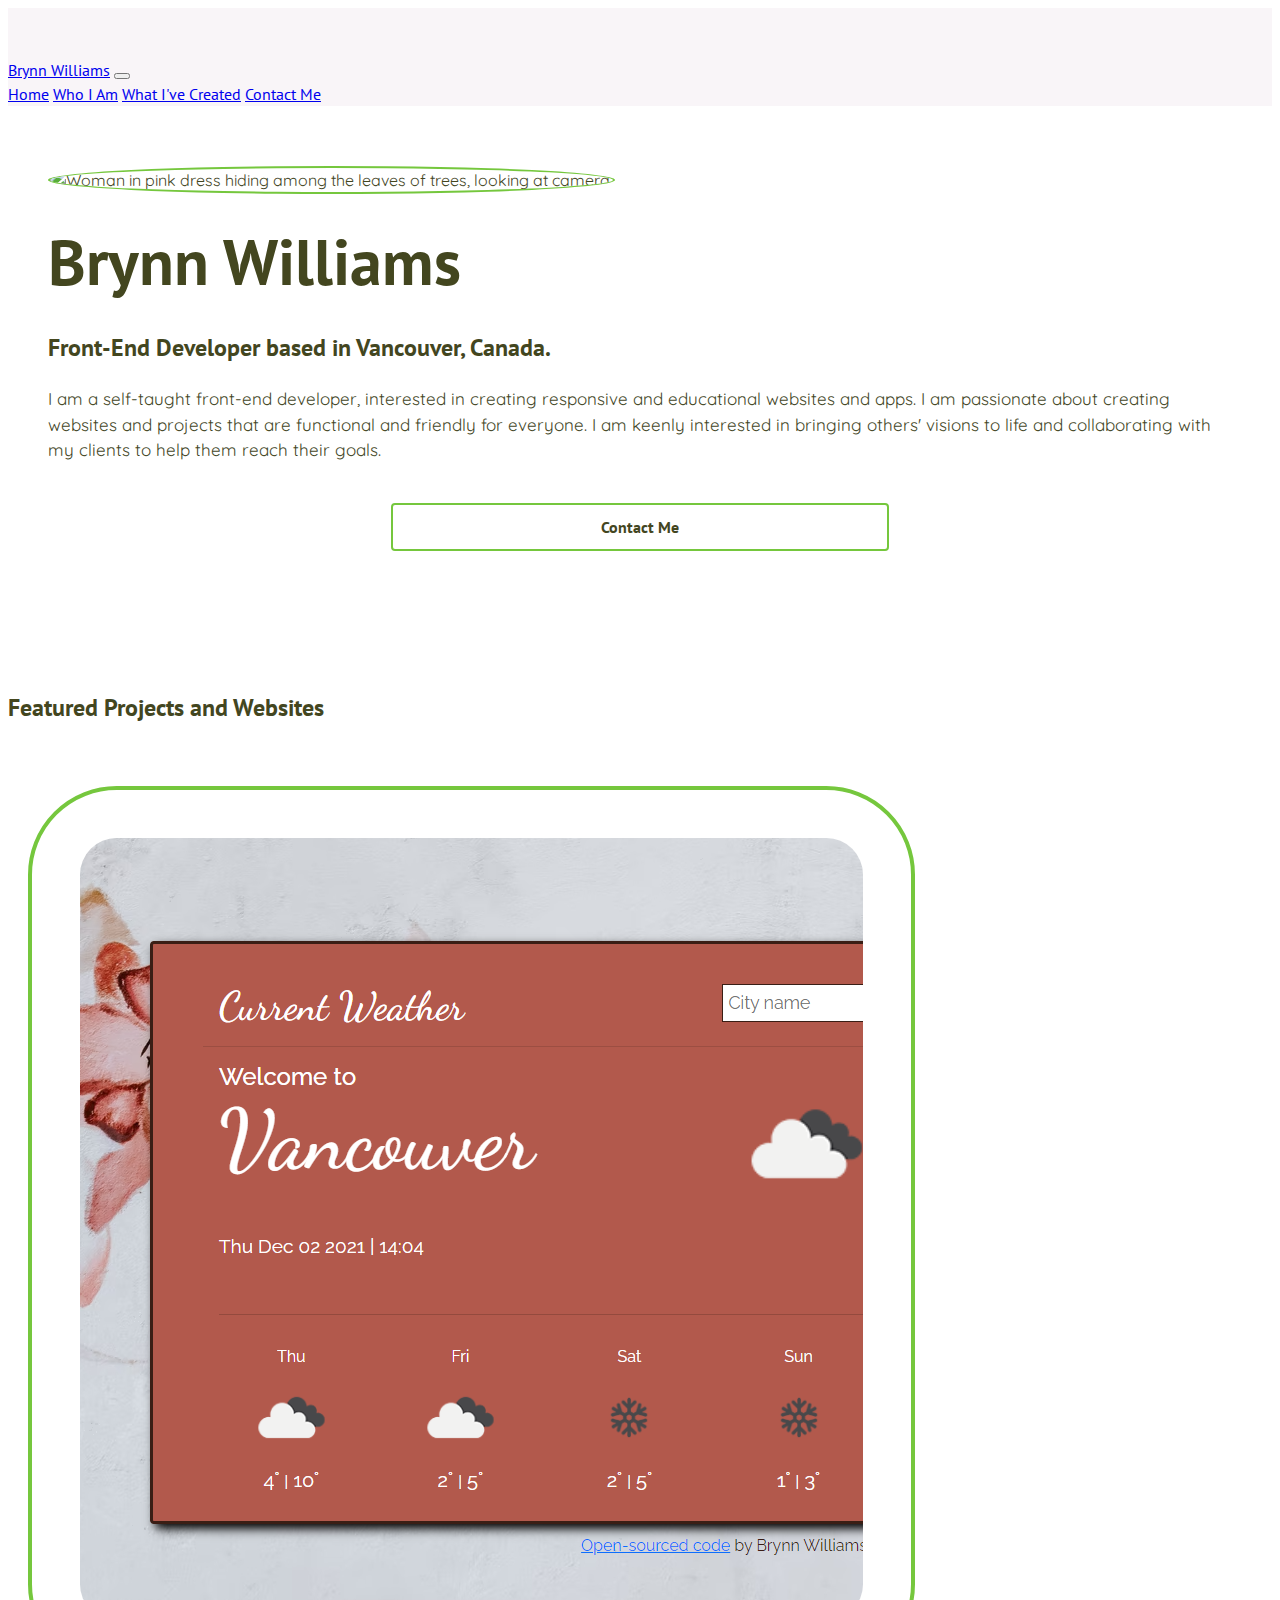
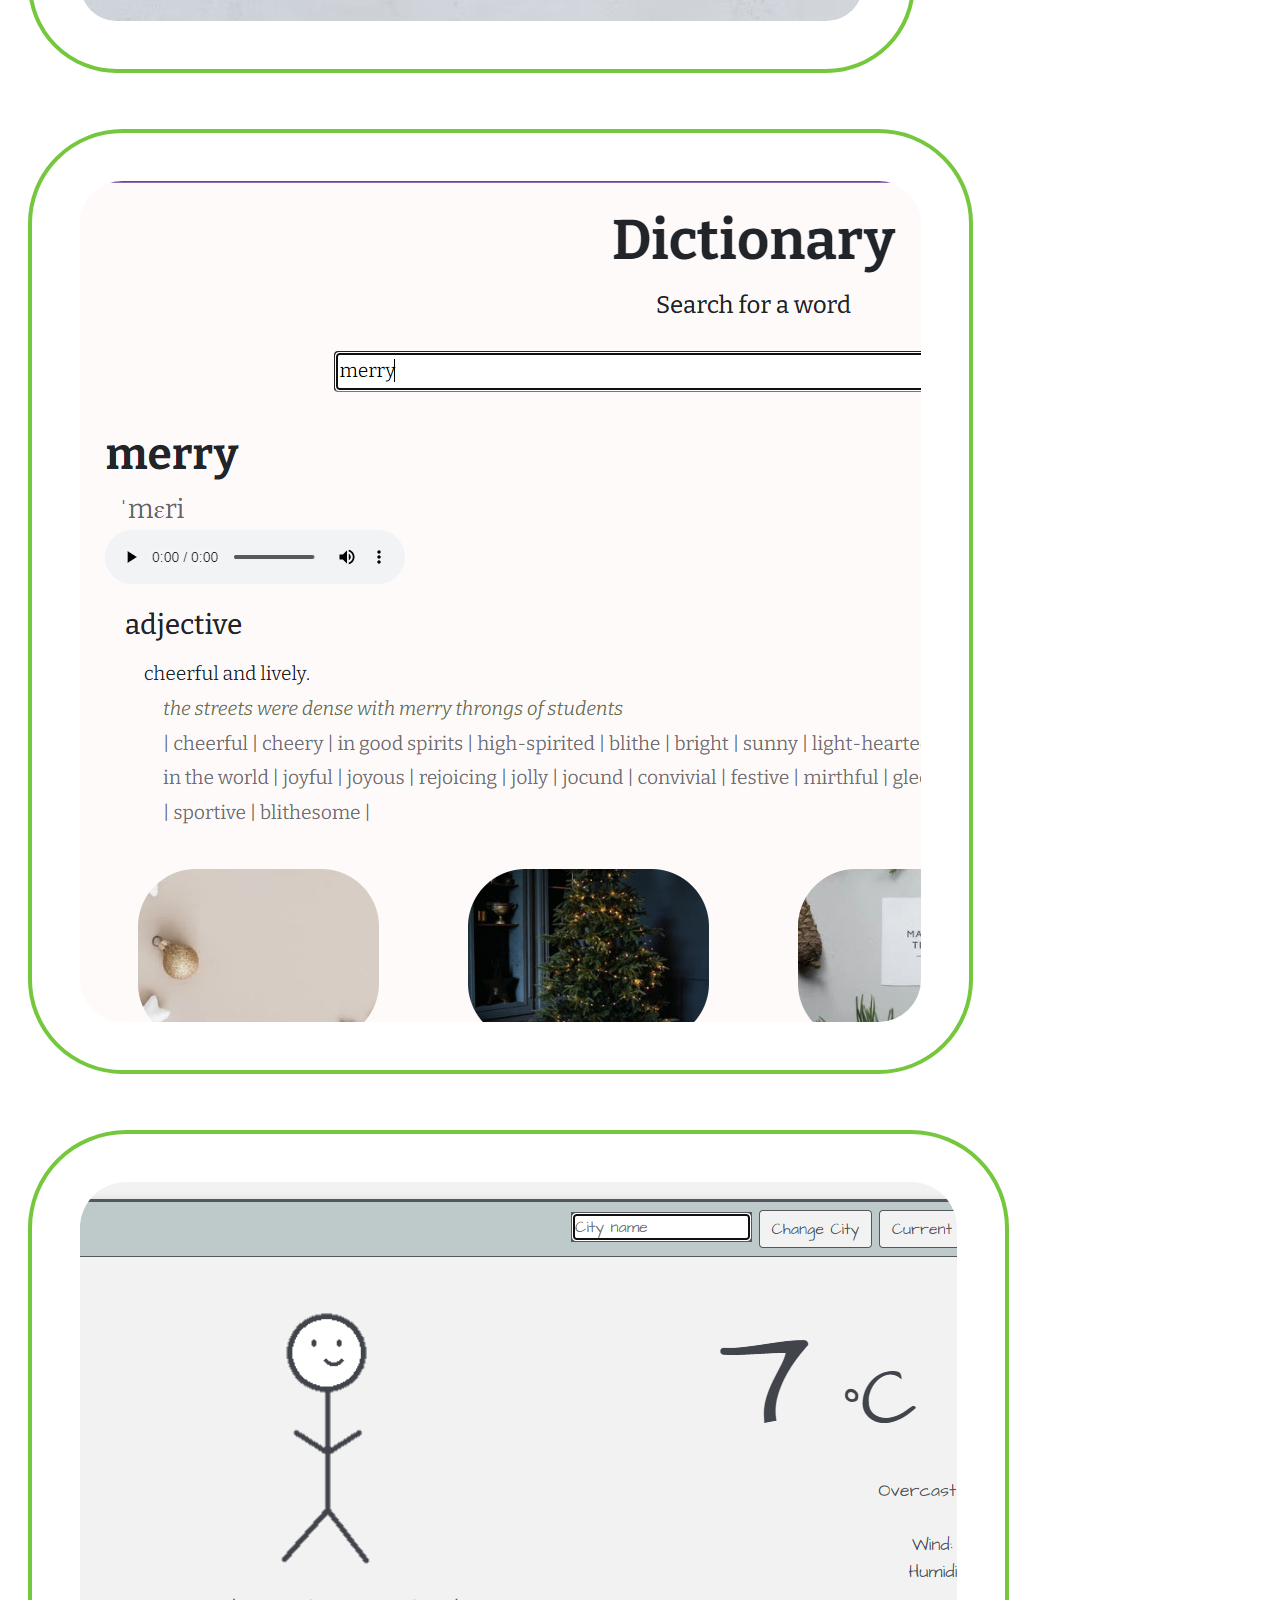
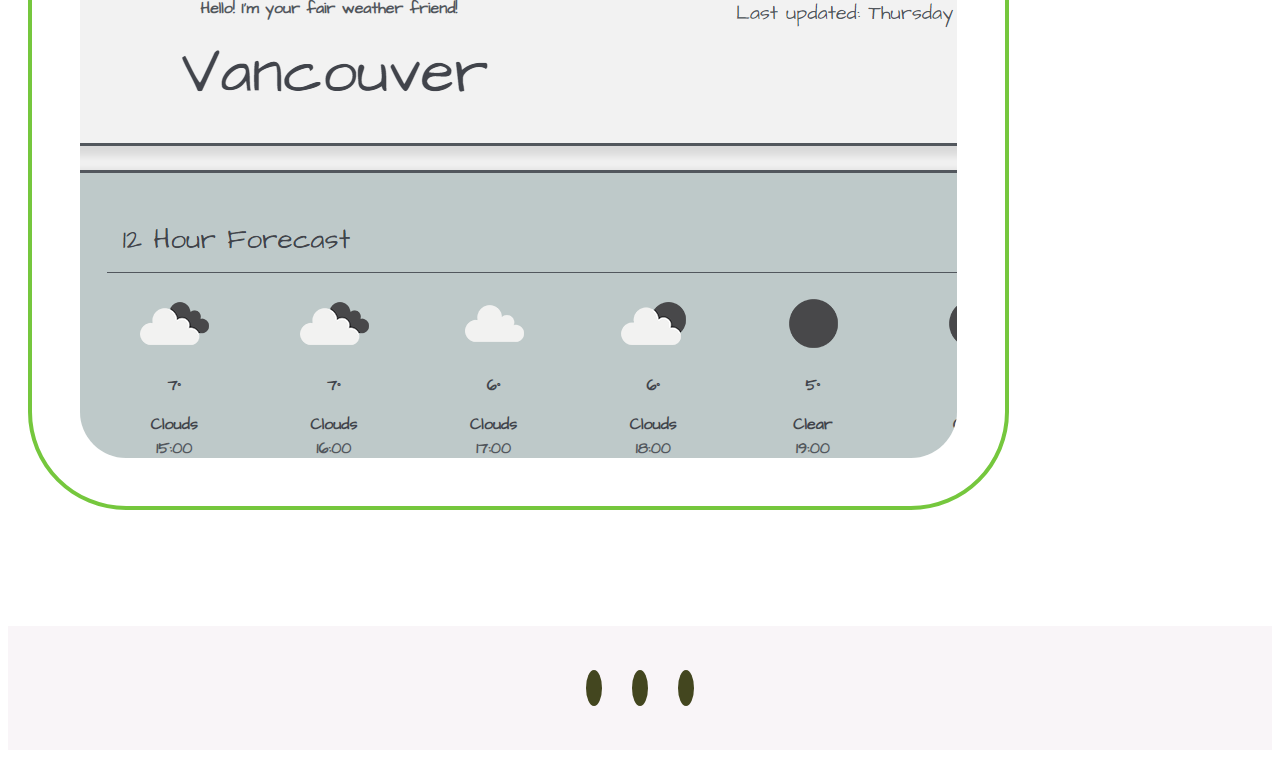
==== index.html @ 01e64d50 "Add contact, about, and work page" ====
<!DOCTYPE html>
<html lang="en">
<head>
    <meta charset="UTF-8">
    <meta http-equiv="X-UA-Compatible" content="IE=edge">
    <meta name="viewport" content="width=device-width, initial-scale=1.0">
    <title>Brynn Williams | Front-End Developer</title>

    <link href="https://cdn.jsdelivr.net/npm/bootstrap@5.1.3/dist/css/bootstrap.min.css" rel="stylesheet" integrity="sha384-1BmE4kWBq78iYhFldvKuhfTAU6auU8tT94WrHftjDbrCEXSU1oBoqyl2QvZ6jIW3" crossorigin="anonymous">
    <link rel="preconnect" href="https://fonts.googleapis.com">
    <link rel="preconnect" href="https://fonts.gstatic.com" crossorigin>
    <link href="https://fonts.googleapis.com/css2?family=PT+Sans:ital,wght@0,400;0,700;1,400;1,700&family=Quicksand:wght@300;400;500;600;700&display=swap" rel="stylesheet">
    <link rel="stylesheet" href="css/styles.css">

    <script src="https://cdn.jsdelivr.net/npm/bootstrap@5.1.3/dist/js/bootstrap.bundle.min.js" integrity="sha384-ka7Sk0Gln4gmtz2MlQnikT1wXgYsOg+OMhuP+IlRH9sENBO0LRn5q+8nbTov4+1p" crossorigin="anonymous"></script>
    <script src="https://kit.fontawesome.com/3eda758709.js" crossorigin="anonymous"></script>
</head>
<body>
    <header>
        <nav class="navbar navbar-expand-lg navbar-light fixed-top">
            <div class="container-fluid">
              <a class="navbar-brand" href="index.html">Brynn Williams</a>
              <button class="navbar-toggler" type="button" data-bs-toggle="collapse" data-bs-target="#navbarNavAltMarkup" aria-controls="navbarNavAltMarkup" aria-expanded="false" aria-label="Toggle navigation">
                <span class="navbar-toggler-icon"></span>
              </button>
              <div class="collapse navbar-collapse" id="navbarNavAltMarkup">
                <div class="navbar-nav">
                  <a class="nav-link active" aria-current="page" href="#">Home</a>
                  <a class="nav-link" href="/who-i-am.html">Who I Am</a>
                  <a class="nav-link" href="/what-ive-created.html">What I've Created</a>
                  <a class="nav-link" href="/contact-me.html">Contact Me</a>
                </div>
              </div>
            </div>
          </nav>
    </header>

    <div class="full-width">
        <div class="container">
            <div class="hero">
                <div class="row">
                    <div class="col-md-4">
                        <img class="img-fluid profile-photo" src="images/hiding_in_the_trees.JPG" alt="Woman in pink dress hiding among the leaves of trees, looking at camera." />
                    </div>
                    <div class="col-md-8 p-5">
                        <h1>Brynn Williams</h1>
                        <h2>Front-End Developer based in Vancouver, Canada.</h2>
                        <p>
                        I am a self-taught front-end developer, interested in creating responsive and educational websites and apps. I am passionate about creating websites and projects that are functional and friendly for everyone. I am keenly interested in bringing others' visions to life and collaborating with my clients to help them reach their goals.
                        </p>
                        <a class="button" href="#">Contact Me</a>
                    </div>
                </div>
            </div>
        </div>
    </div>
        <div class="gallery">
            <div class="container">
            <h2>Featured Projects and Websites</h2>
                <div class="row">
                    <div class="col-md-4">
                        <a href=""><img class="img-fluid gallery-image" src="images/react_weather_app.png" alt="Weather application built using React." /></a>
                    </div>
                    <div class="col-md-4">
                        <a href=""><img class="img-fluid gallery-image" src="images/react_dictionary_app.png" alt="Dictionary application built using React." /></a>
                    </div>
                    <div class="col-md-4">
                        <a href=""><img class="img-fluid gallery-image" src="images/fair_weather_friend_app.png" alt="Weather application built using JavaScript" /></a>
                    </div>
                </div>
            </div>
        </div>

        <footer>
            <a href="https://www.linkedin.com/in/brynn-williams/" target="_blank"><i class="fab fa-linkedin-in"></i></a>
            <a href="https://github.com/brynniebear" target="_blank"><i class="fab fa-github"></i></a>
            <a href="mailto:williamsbrynn@gmail.com"><i class="fas fa-envelope"></i></a>
        </footer>
</body>
</html>
---- css/styles.css ----
:root {
    --branding-color-1: #75C73D;
    --branding-color-2: #43461F;
    --branding-color-3: #F9F5F8;
}

body {
    font-family: 'Quicksand', sans-serif;
    color: #43461F;
    line-height: 1.5;
}


h1, 
h2, 
h3, 
h4, 
h5, 
h6,
a {
    font-family: 'PT Sans', sans-serif;
}

p {
    font-size: 17px;
}

header {
    background: var(--branding-color-3);
    padding-top: 50px;
}

nav {
    background-color: var(--branding-color-3);
}

h1 {
    font-size: 4em;
    font-weight: bold;
    margin: 20px auto;
}

h2 {
    margin-bottom: 20px;
}

.full-width {
    background: white;
}

.hero {
    padding: 30px 40px 20px 40px;
    border-radius: 4px;
}

img.profile-photo {
    border-radius: 50%;
    margin-top: 30px;
    border: 2px solid var(--branding-color-1);
}

a.button {
    border: 2px solid var(--branding-color-1);
    border-radius: 4px;
    color: var(--branding-color2);
    display: block;
    font-weight: bold;
    margin: 40px auto 0;
    max-width: 40%;
    padding: 10px;
    text-align: center;
    text-decoration: none;
    transition: 200ms ease-in-out;
}

a.button:hover {
    border: 2px solid var(--branding-color-3);
    color: var(--branding-color-1);
}


.gallery {
    padding: 100px 0;
}

img.gallery-image {
    border: 4px solid var(--branding-color-1);
    border-radius: 10%;
    max-width: 90%;
    margin: 40px 20px 10px;
    padding: 3em;
    transition: 200ms ease-in-out;
}

img.gallery-image:hover {
    background: var(--branding-color-3);
    border: 4px solid var(--branding-color-2);
    opacity: 0.4;
}

footer {
    background: var(--branding-color-3);
    text-align: center;
    padding: 50px 0;
}

i {
    color: white;
    padding: 8px;
    background: var(--branding-color-2);
    border-radius: 50%;
    margin: 15px;
}

@media (max-width: 768px) {
    h1 {
        text-align: left;
    }

    .gallery {
        padding-top: 50px;
    }

    .gallery div h2 {
        text-align: center;
    }

    .hero {
        padding: 0;
    }
}

@media (max-width: 992px) {
    img.profile-photo {
        margin-top: 4em;
    }
}
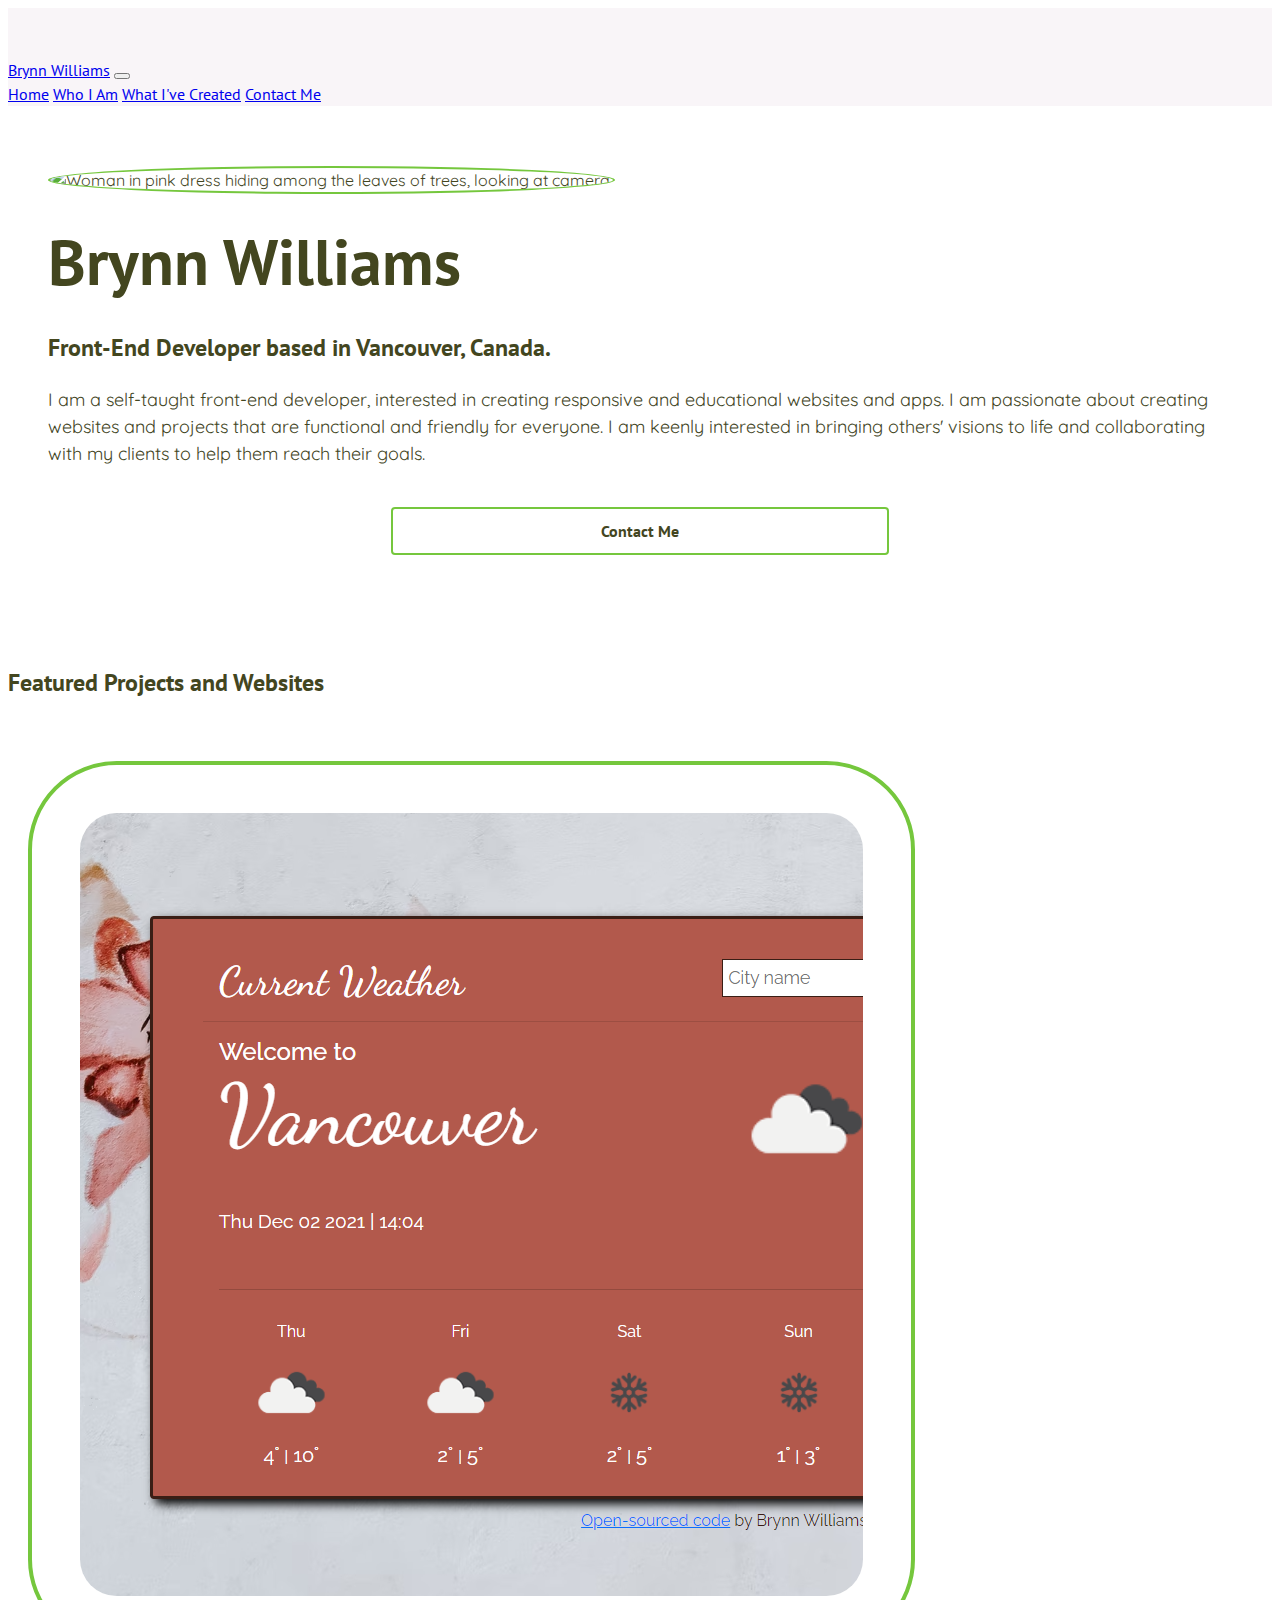
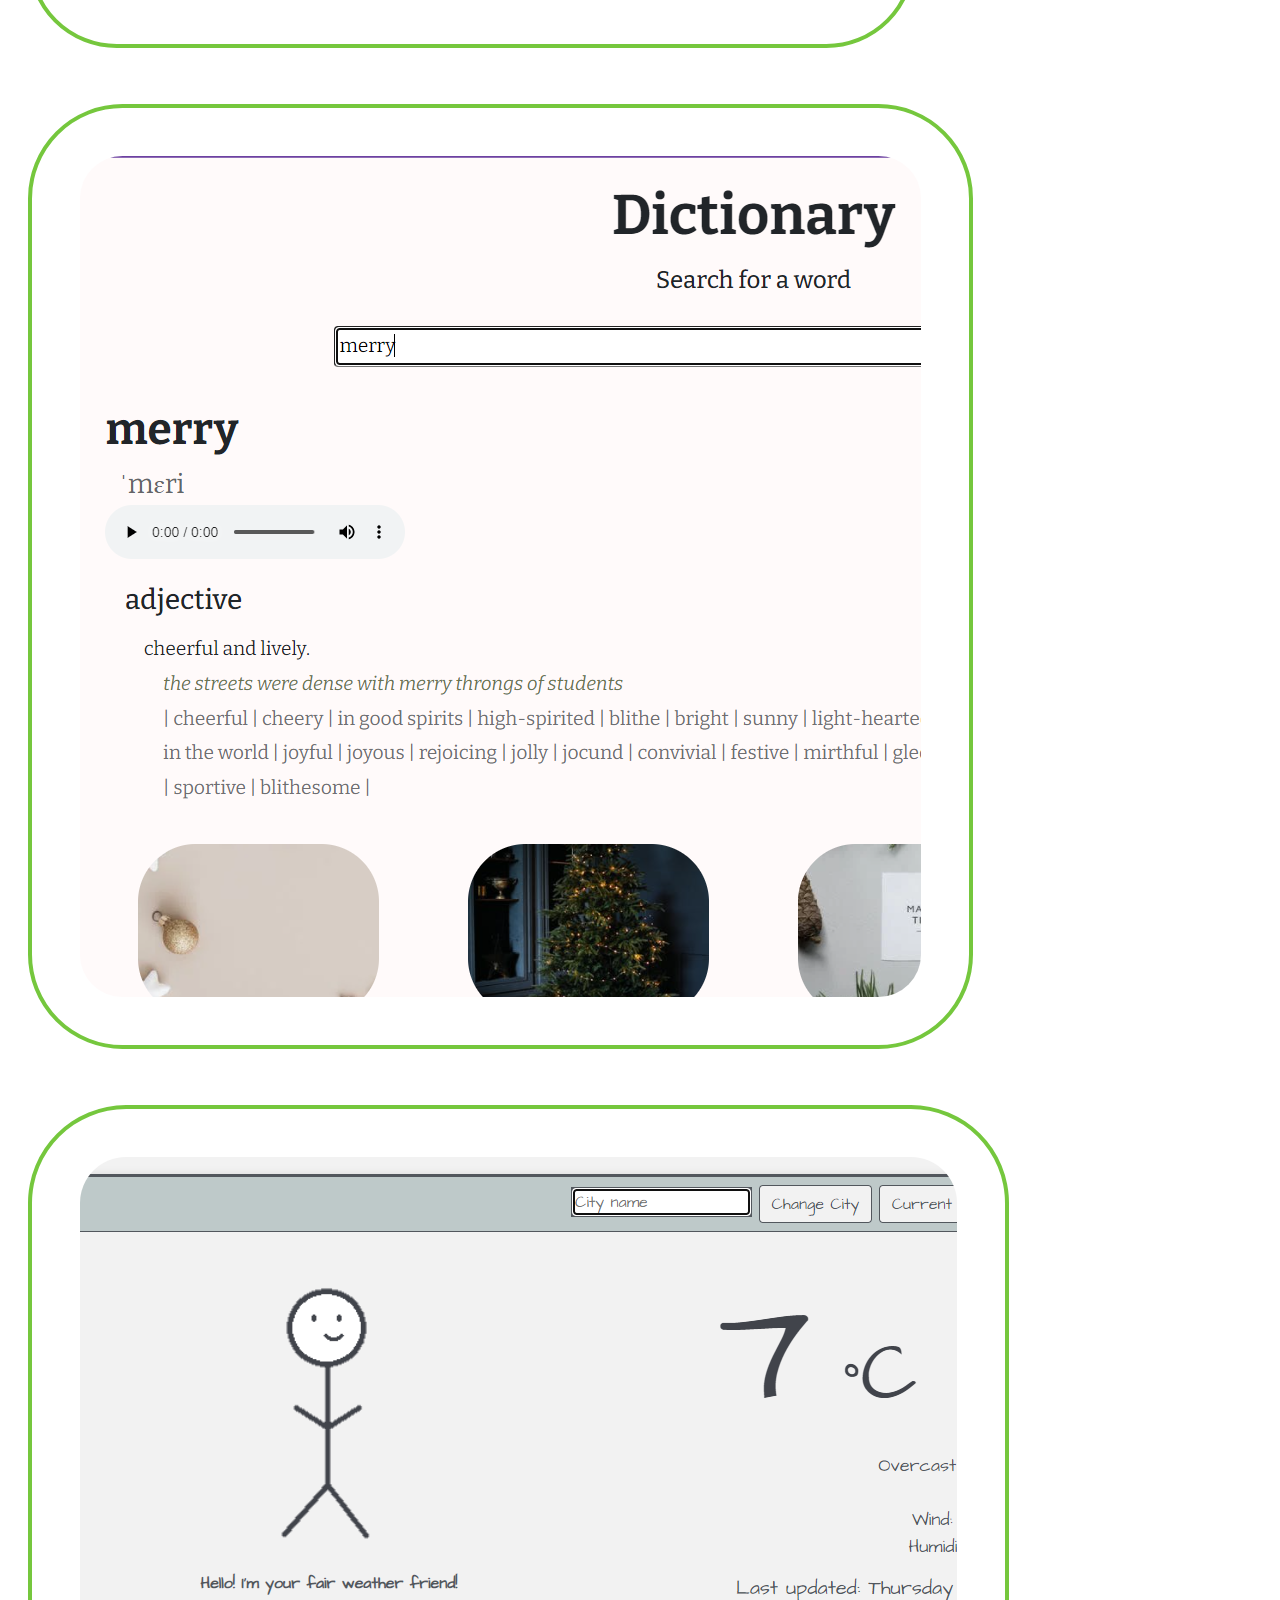
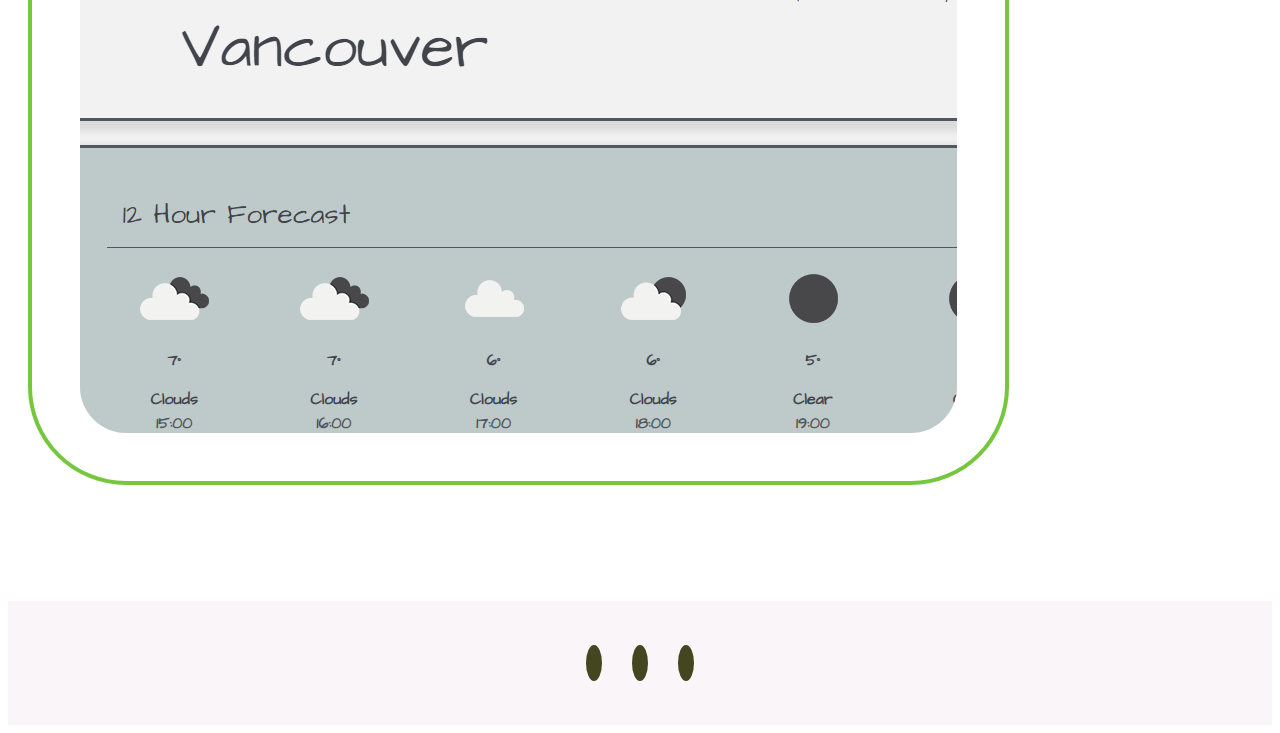
==== commit 15347ff0: "Structure Who I Am page" ====
--- a/index.html
+++ b/index.html
@@ -48,7 +48,7 @@
                         <p>
                         I am a self-taught front-end developer, interested in creating responsive and educational websites and apps. I am passionate about creating websites and projects that are functional and friendly for everyone. I am keenly interested in bringing others' visions to life and collaborating with my clients to help them reach their goals.
                         </p>
-                        <a class="button" href="#">Contact Me</a>
+                        <a class="button" href="/contact-me.html">Contact Me</a>
                     </div>
                 </div>
             </div>
--- a/css/styles.css
+++ b/css/styles.css
@@ -22,7 +22,7 @@
 }
 
 p {
-    font-size: 17px;
+    font-size: 18px;
 }
 
 header {
@@ -38,6 +38,11 @@
     font-size: 4em;
     font-weight: bold;
     margin: 20px auto;
+}
+
+h1.page-title {
+    text-align: center;
+    margin: 100px auto 80px;
 }
 
 h2 {
@@ -80,7 +85,7 @@
 
 
 .gallery {
-    padding: 100px 0;
+    padding: 70px 0 100px;
 }
 
 img.gallery-image {
@@ -112,6 +117,26 @@
     margin: 15px;
 }
 
+img.about-image {
+    border-radius: 4px;
+    max-width: 90%;
+}
+
+div.certificates {
+    background: var(--branding-color-3);
+    padding: 50px 0;
+    margin: 40px 0;
+}
+
+img.certificate {
+    background: white;
+    border: 2px solid var(--branding-color-1);
+    border-radius: 4px;
+    display: block;
+    margin: 0 auto;
+
+}
+
 @media (max-width: 768px) {
     h1 {
         text-align: left;
@@ -128,6 +153,10 @@
     .hero {
         padding: 0;
     }
+
+    div.certificates {
+        display: none;
+    }
 }
 
 @media (max-width: 992px) {
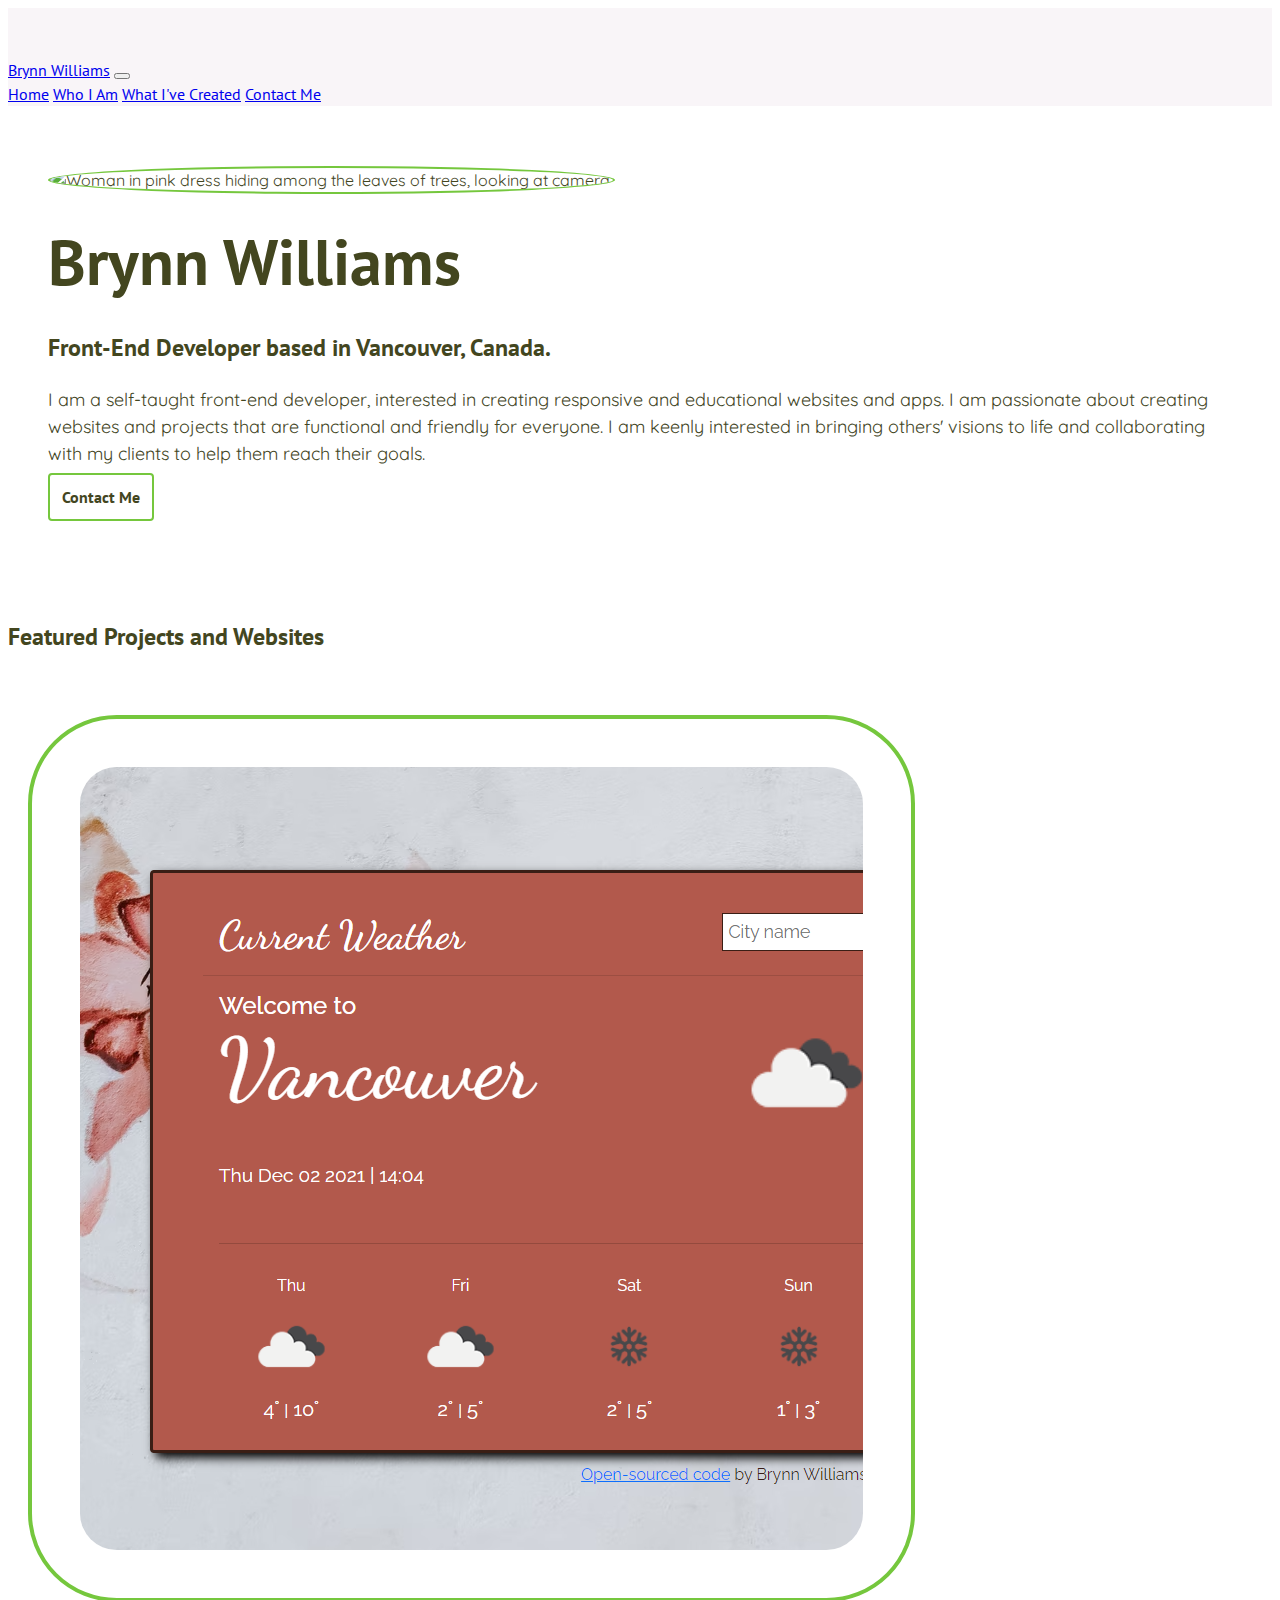
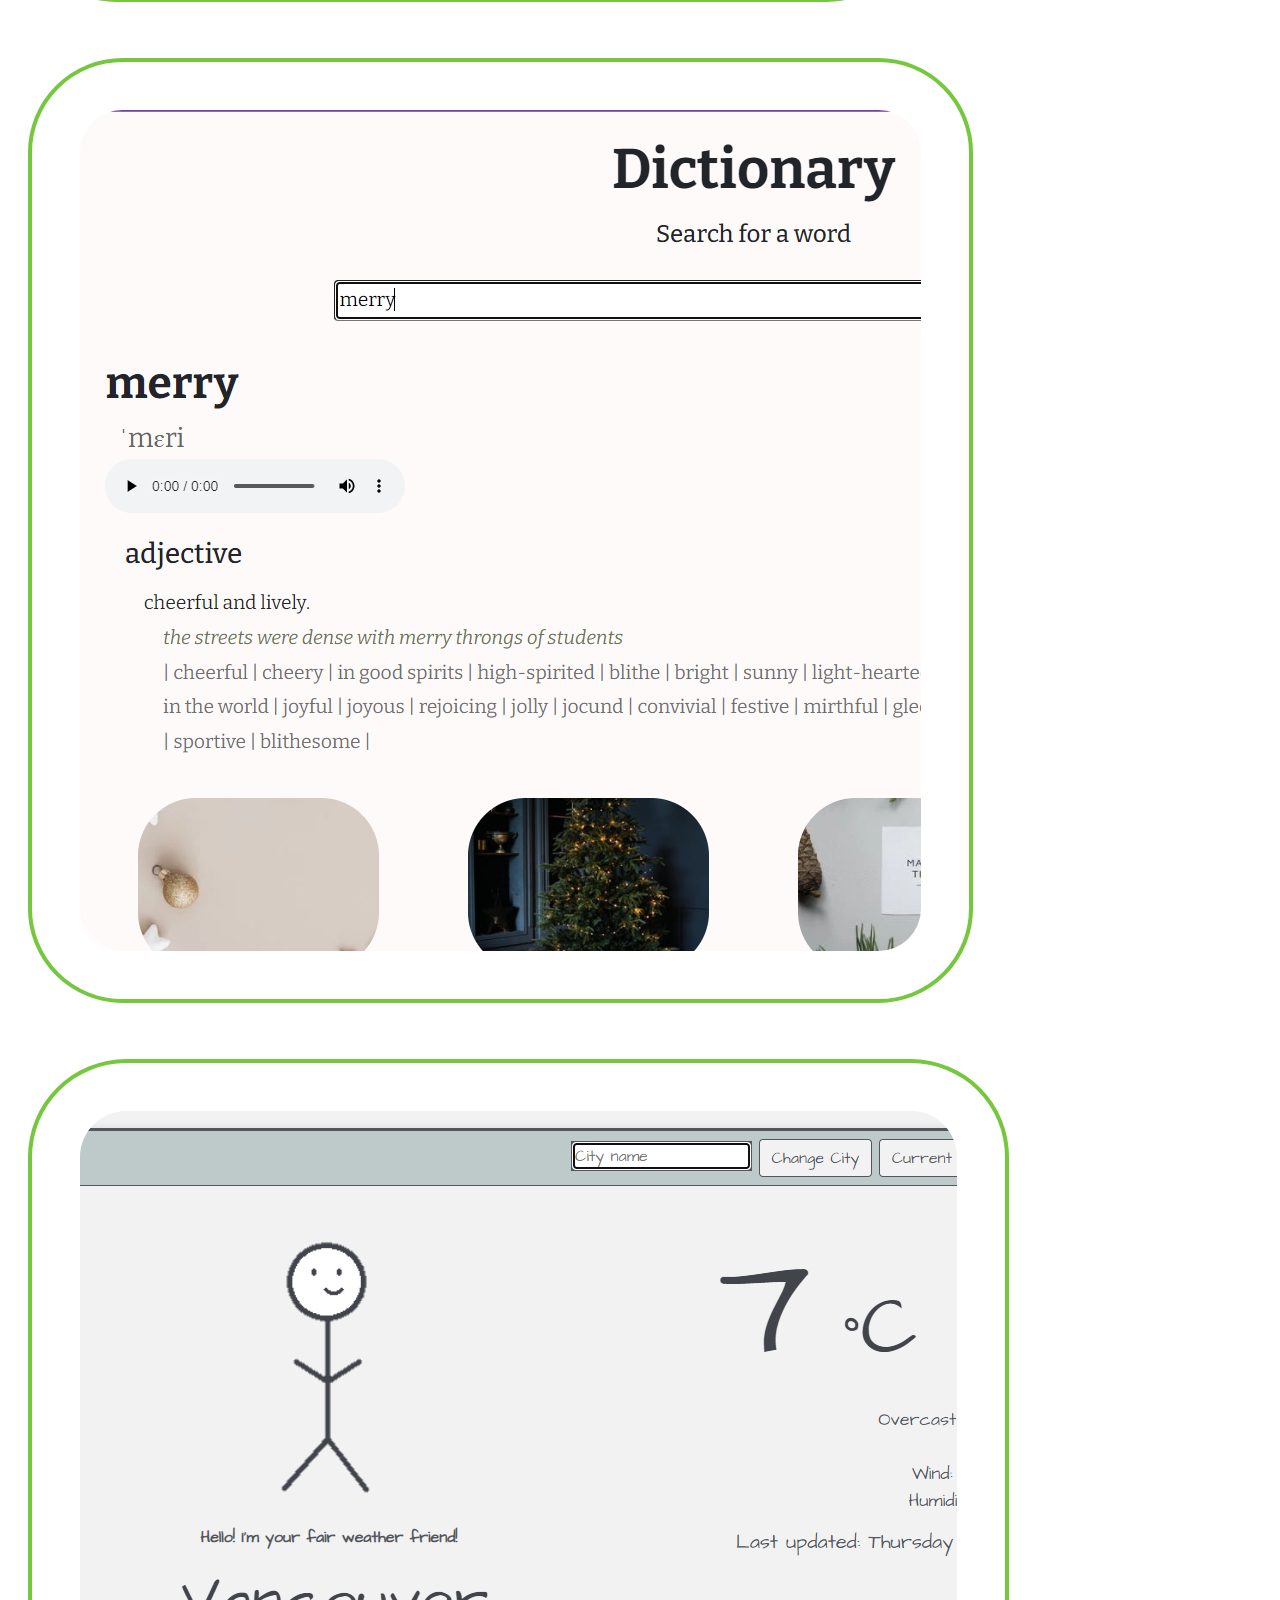
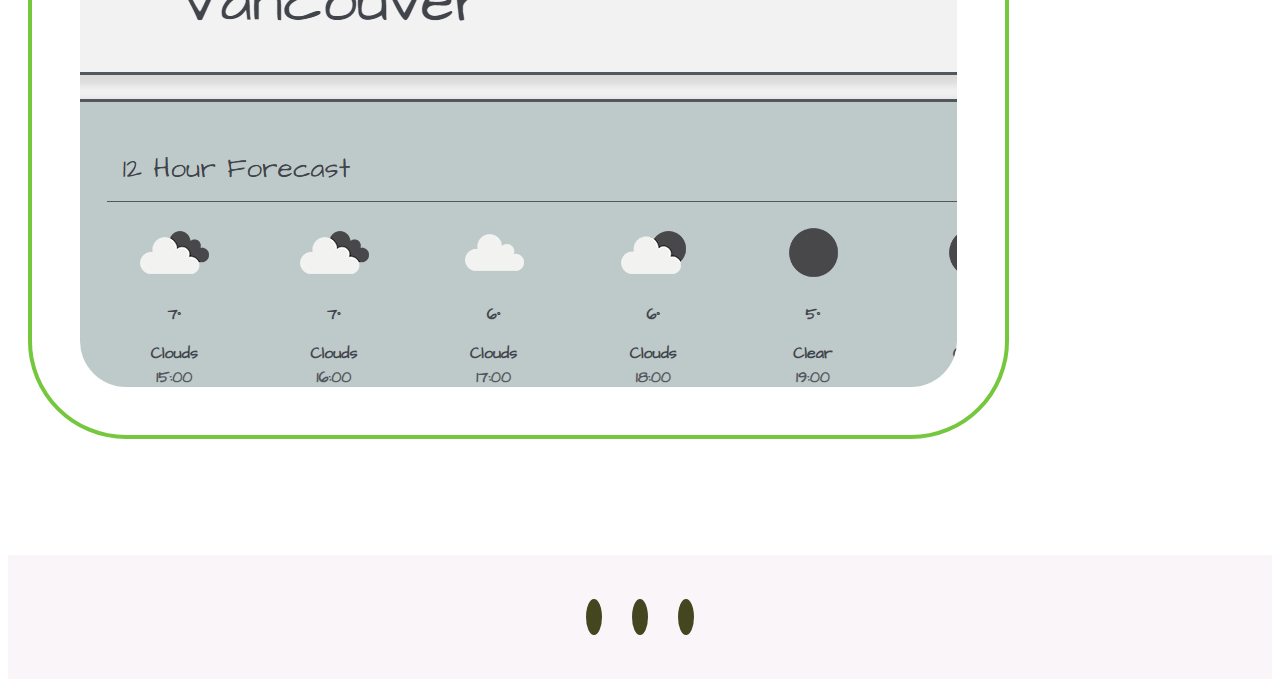
==== commit 1b41be59: "Setup contact and projects pages" ====
--- a/index.html
+++ b/index.html
@@ -25,10 +25,10 @@
               </button>
               <div class="collapse navbar-collapse" id="navbarNavAltMarkup">
                 <div class="navbar-nav">
-                  <a class="nav-link active" aria-current="page" href="#">Home</a>
-                  <a class="nav-link" href="/who-i-am.html">Who I Am</a>
-                  <a class="nav-link" href="/what-ive-created.html">What I've Created</a>
-                  <a class="nav-link" href="/contact-me.html">Contact Me</a>
+                  <a class="nav-link active" aria-current="page" href="index.html">Home</a>
+                  <a class="nav-link" href="/about.html">Who I Am</a>
+                  <a class="nav-link" href="/projects.html">What I've Created</a>
+                  <a class="nav-link" href="/contact.html">Contact Me</a>
                 </div>
               </div>
             </div>
@@ -48,7 +48,7 @@
                         <p>
                         I am a self-taught front-end developer, interested in creating responsive and educational websites and apps. I am passionate about creating websites and projects that are functional and friendly for everyone. I am keenly interested in bringing others' visions to life and collaborating with my clients to help them reach their goals.
                         </p>
-                        <a class="button" href="/contact-me.html">Contact Me</a>
+                        <a class="primary-button d-block" href="/contact.html">Contact Me</a>
                     </div>
                 </div>
             </div>
@@ -59,13 +59,13 @@
             <h2>Featured Projects and Websites</h2>
                 <div class="row">
                     <div class="col-md-4">
-                        <a href=""><img class="img-fluid gallery-image" src="images/react_weather_app.png" alt="Weather application built using React." /></a>
+                        <a href="/projects.html#react-weather-app"><img class="img-fluid gallery-image" src="images/react_weather_app.png" alt="Weather application built using React." /></a>
                     </div>
                     <div class="col-md-4">
-                        <a href=""><img class="img-fluid gallery-image" src="images/react_dictionary_app.png" alt="Dictionary application built using React." /></a>
+                        <a href="/projects.html#react-dictionary-app"><img class="img-fluid gallery-image" src="images/react_dictionary_app.png" alt="Dictionary application built using React." /></a>
                     </div>
                     <div class="col-md-4">
-                        <a href=""><img class="img-fluid gallery-image" src="images/fair_weather_friend_app.png" alt="Weather application built using JavaScript" /></a>
+                        <a href="/projects.html#fair-weather-friend-app"><img class="img-fluid gallery-image" src="images/fair_weather_friend_app.png" alt="Weather application built using JavaScript" /></a>
                     </div>
                 </div>
             </div>
--- a/css/styles.css
+++ b/css/styles.css
@@ -64,25 +64,49 @@
     border: 2px solid var(--branding-color-1);
 }
 
-a.button {
+a.primary-button {
     border: 2px solid var(--branding-color-1);
     border-radius: 4px;
     color: var(--branding-color2);
-    display: block;
     font-weight: bold;
     margin: 40px auto 0;
     max-width: 40%;
-    padding: 10px;
+    padding: 12px;
     text-align: center;
     text-decoration: none;
     transition: 200ms ease-in-out;
 }
 
-a.button:hover {
+a.primary-button:hover {
     border: 2px solid var(--branding-color-3);
     color: var(--branding-color-1);
 }
 
+a.secondary-button {
+    border: 2px solid var(--branding-color-2);
+    border-radius: 4px;
+    color: var(--branding-color-1);
+    font-weight: bold;
+    margin: 40px auto 0;
+    max-width: 40%;
+    padding: 12px;
+    text-align: center;
+    text-decoration: none;
+    transition: 200ms ease-in-out;
+}
+
+a.secondary-button:hover {
+    border: 2px solid var(--branding-color-3);
+    color: var(--branding-color-2);
+}
+
+div.link-buttons.view-link {
+    text-align: right;
+}
+
+div.link-buttons.git-link {
+    text-align: left;
+}
 
 .gallery {
     padding: 70px 0 100px;
@@ -137,6 +161,19 @@
 
 }
 
+a.contact-link {
+    color: var(--branding-color-1);
+}
+
+a.contact-link:hover {
+    color: var(--branding-color-2);
+}
+
+div.project-card {
+    margin: 50px 0;
+    padding: 20px;
+}
+
 @media (max-width: 768px) {
     h1 {
         text-align: left;
@@ -157,10 +194,17 @@
     div.certificates {
         display: none;
     }
+
+    div.link-buttons.view-link,
+    div.link-buttons.git-link {
+        text-align: center;
+        margin: 20px;
+    }
 }
 
 @media (max-width: 992px) {
     img.profile-photo {
         margin-top: 4em;
     }
+
 }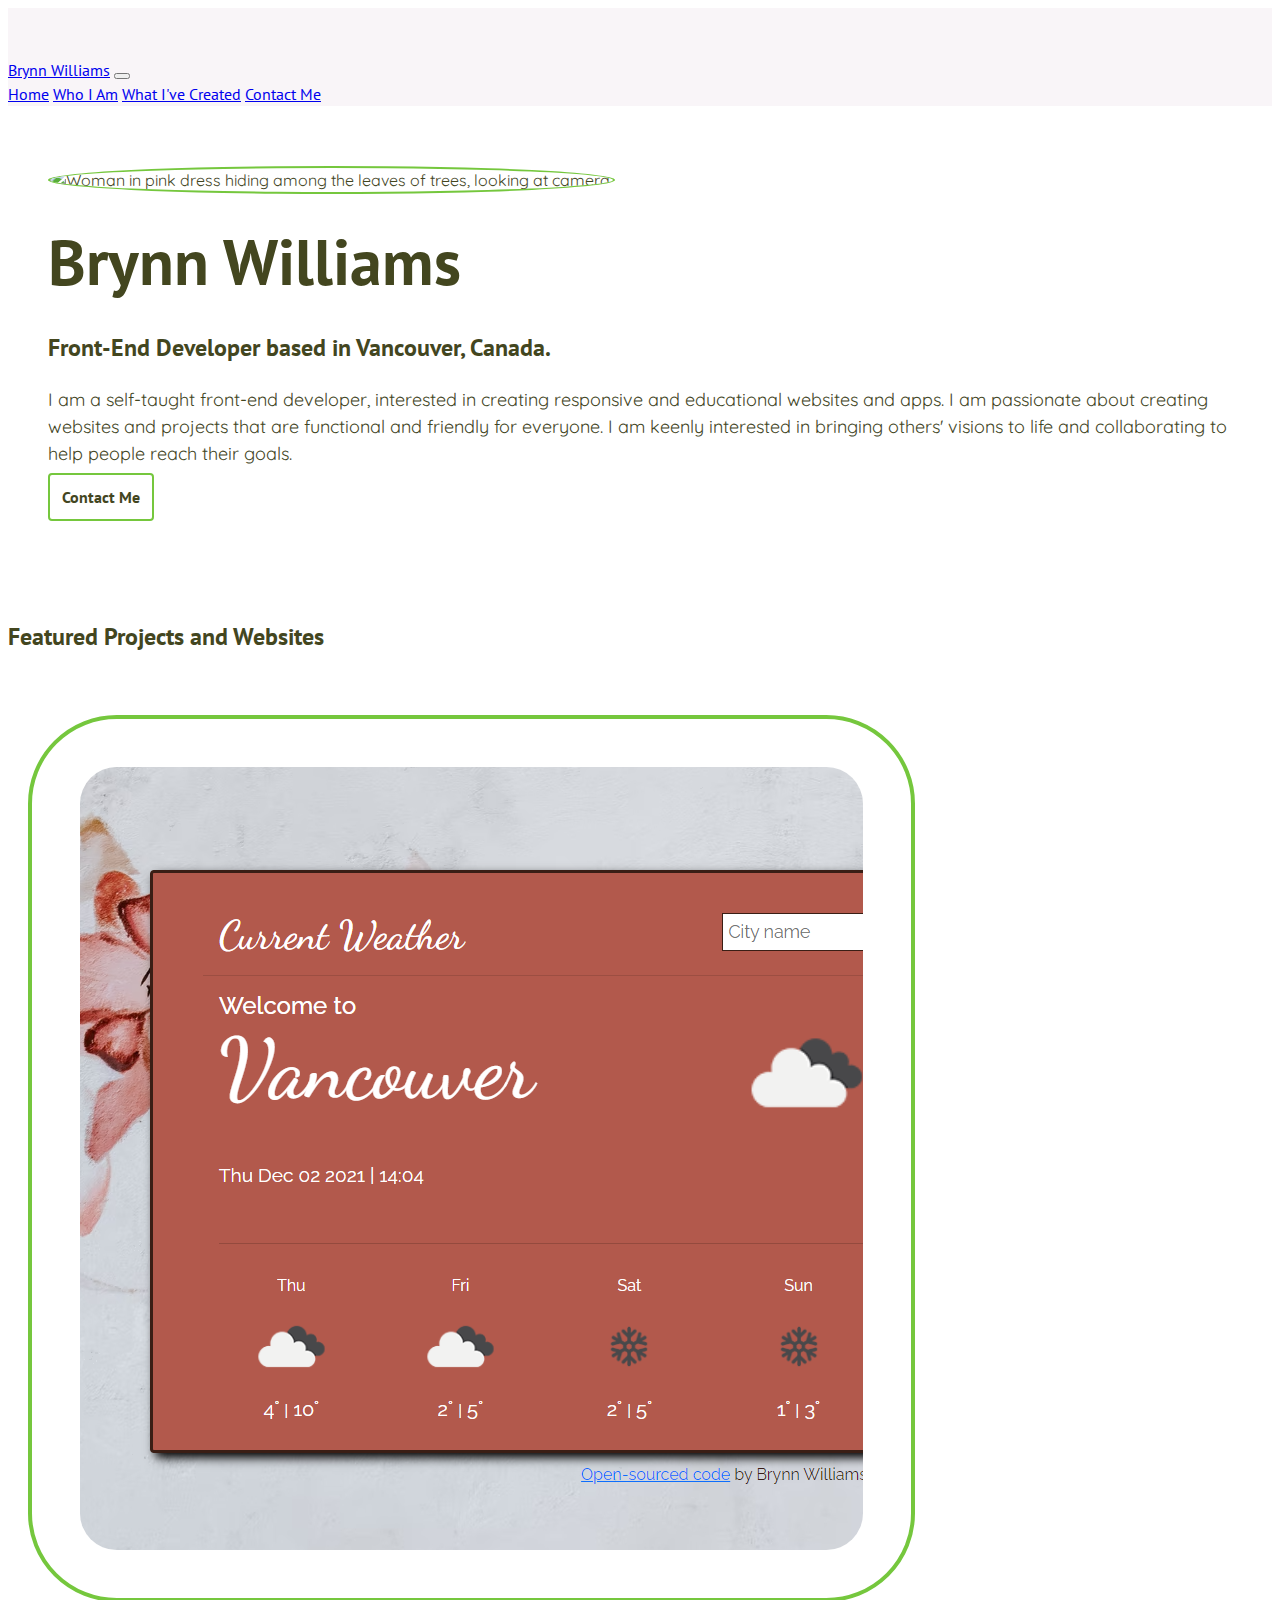
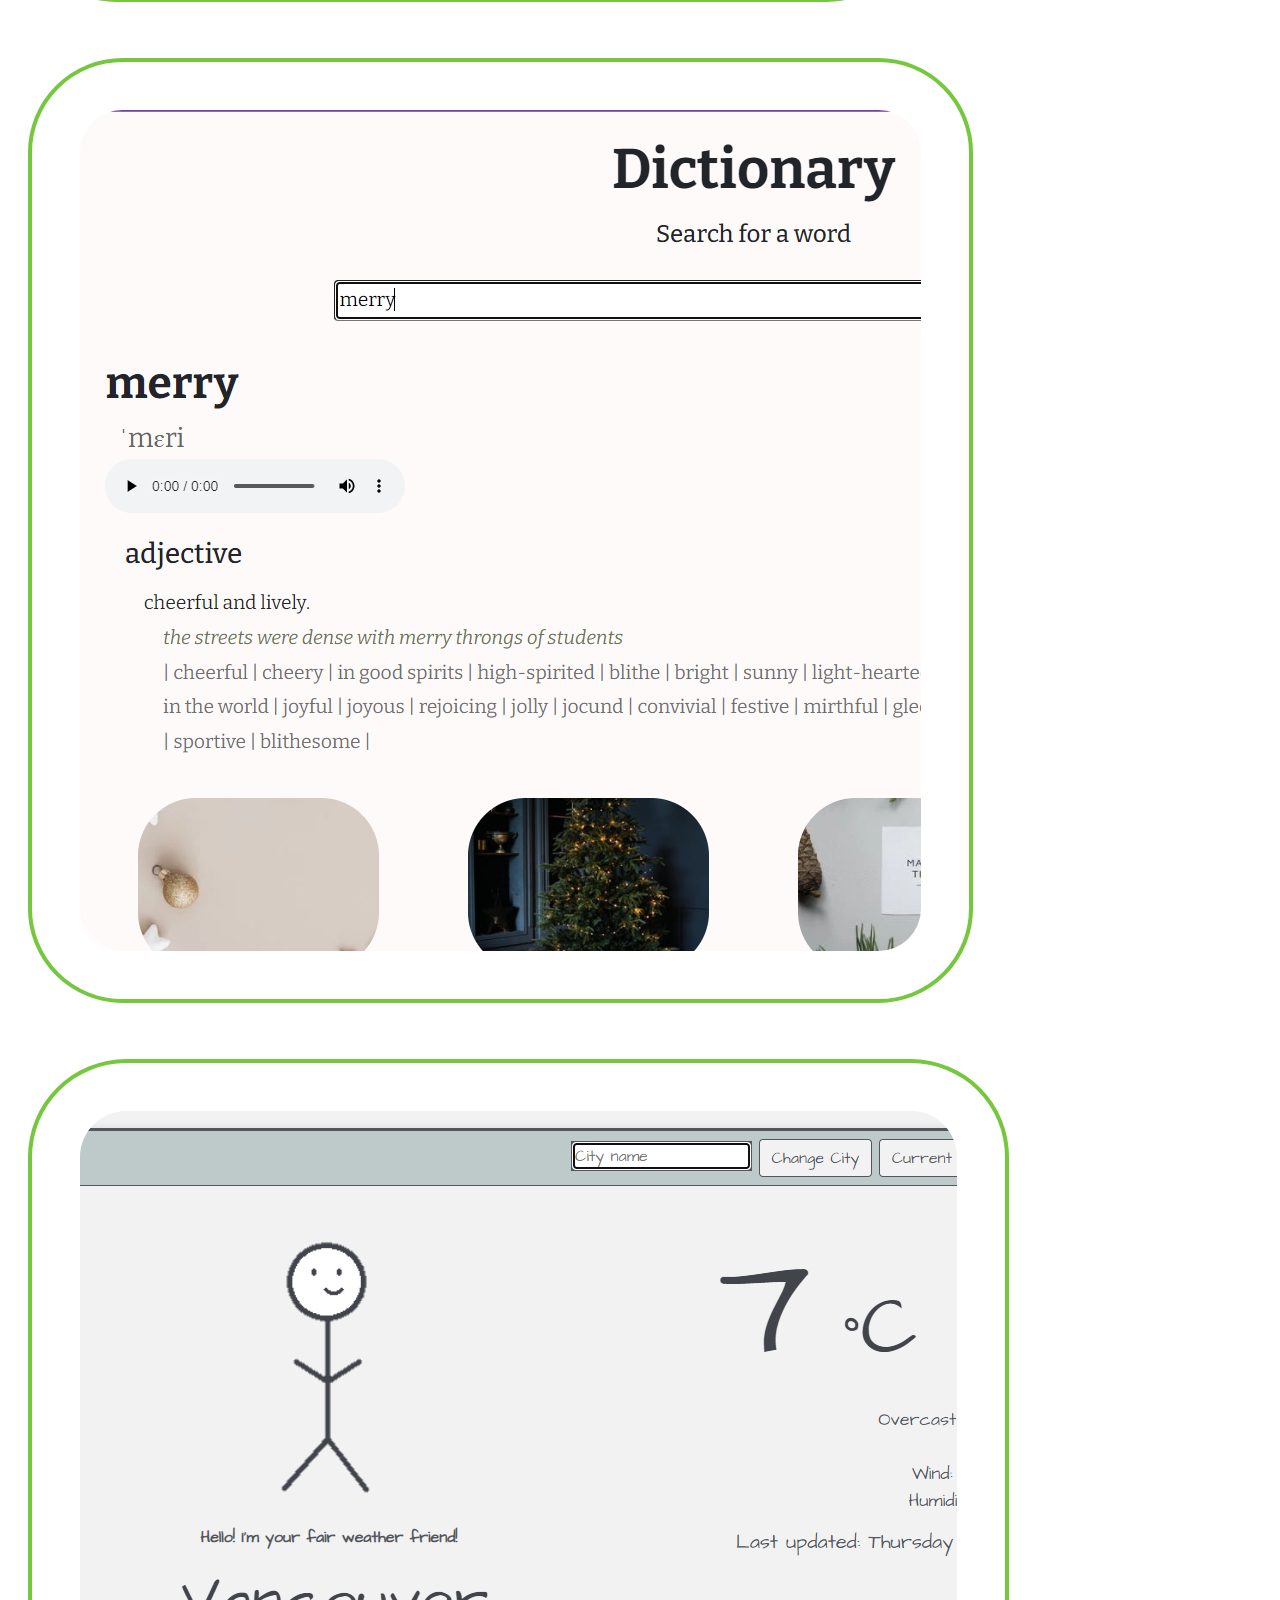
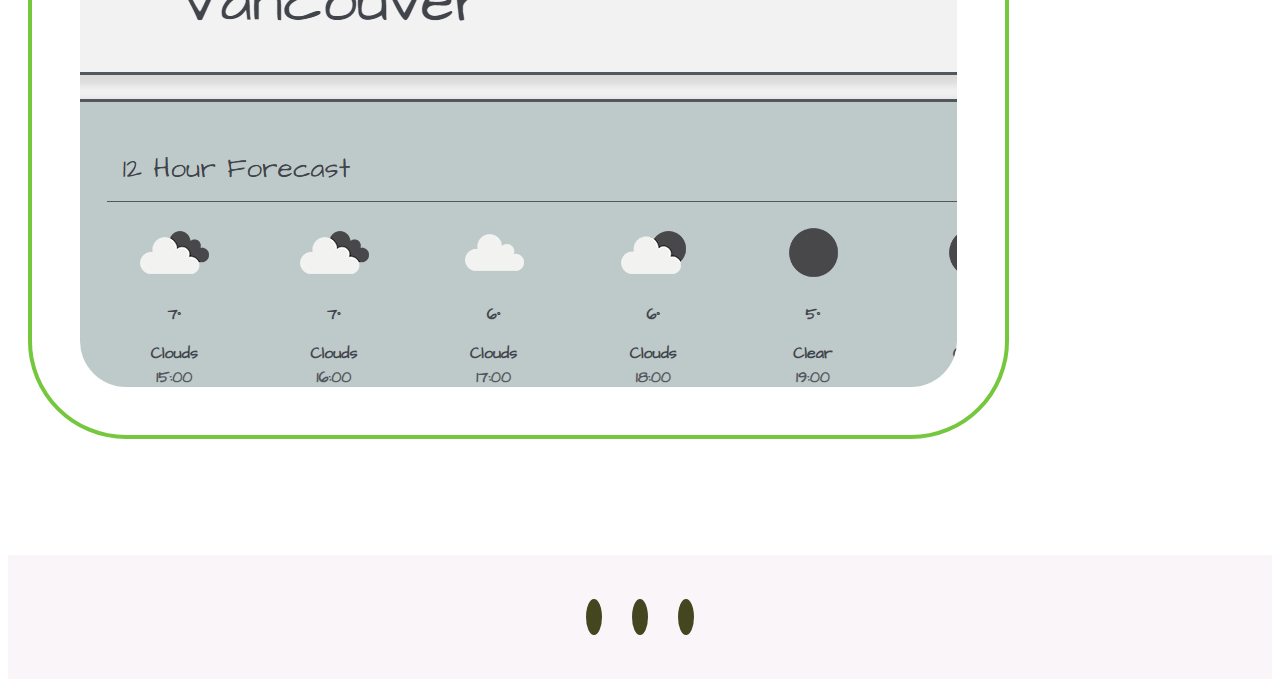
==== commit 9ee51e58: "Update project page content" ====
--- a/index.html
+++ b/index.html
@@ -46,7 +46,7 @@
                         <h1>Brynn Williams</h1>
                         <h2>Front-End Developer based in Vancouver, Canada.</h2>
                         <p>
-                        I am a self-taught front-end developer, interested in creating responsive and educational websites and apps. I am passionate about creating websites and projects that are functional and friendly for everyone. I am keenly interested in bringing others' visions to life and collaborating with my clients to help them reach their goals.
+                        I am a self-taught front-end developer, interested in creating responsive and educational websites and apps. I am passionate about creating websites and projects that are functional and friendly for everyone. I am keenly interested in bringing others' visions to life and collaborating to help people reach their goals.
                         </p>
                         <a class="primary-button d-block" href="/contact.html">Contact Me</a>
                     </div>
@@ -59,13 +59,13 @@
             <h2>Featured Projects and Websites</h2>
                 <div class="row">
                     <div class="col-md-4">
-                        <a href="/projects.html#react-weather-app"><img class="img-fluid gallery-image" src="images/react_weather_app.png" alt="Weather application built using React." /></a>
+                        <a href="/projects.html#react-weather-app"><img class="img-fluid gallery-image shadow-sm" src="images/react_weather_app.png" alt="Weather application built using React." /></a>
                     </div>
                     <div class="col-md-4">
-                        <a href="/projects.html#react-dictionary-app"><img class="img-fluid gallery-image" src="images/react_dictionary_app.png" alt="Dictionary application built using React." /></a>
+                        <a href="/projects.html#react-dictionary-app"><img class="img-fluid gallery-image shadow-sm" src="images/react_dictionary_app.png" alt="Dictionary application built using React." /></a>
                     </div>
                     <div class="col-md-4">
-                        <a href="/projects.html#fair-weather-friend-app"><img class="img-fluid gallery-image" src="images/fair_weather_friend_app.png" alt="Weather application built using JavaScript" /></a>
+                        <a href="/projects.html#fair-weather-friend-app"><img class="img-fluid gallery-image shadow-sm" src="images/fair_weather_friend_app.png" alt="Weather application built using JavaScript" /></a>
                     </div>
                 </div>
             </div>
--- a/css/styles.css
+++ b/css/styles.css
@@ -65,6 +65,7 @@
 }
 
 a.primary-button {
+    background: white;
     border: 2px solid var(--branding-color-1);
     border-radius: 4px;
     color: var(--branding-color2);
@@ -83,6 +84,7 @@
 }
 
 a.secondary-button {
+    background: white;
     border: 2px solid var(--branding-color-2);
     border-radius: 4px;
     color: var(--branding-color-1);
@@ -170,13 +172,24 @@
 }
 
 div.project-card {
+    background: var(--branding-color-3);
+    border-radius: 4px;
     margin: 50px 0;
-    padding: 20px;
+    padding: 25px;
+}
+
+img.project-image {
+    border: 2px solid var(--branding-color-2);
+    border-radius: 50%;
 }
 
 @media (max-width: 768px) {
     h1 {
         text-align: left;
+    }
+
+    h1.page-title {
+        margin-bottom: 20px;
     }
 
     .gallery {
@@ -200,6 +213,19 @@
         text-align: center;
         margin: 20px;
     }
+
+    div.project-card {
+        padding: 0;
+        text-align: center;
+    }
+
+    div.project-card div {
+        padding: 0;
+    }
+
+    img.project-image {
+        display: none;
+    }
 }
 
 @media (max-width: 992px) {
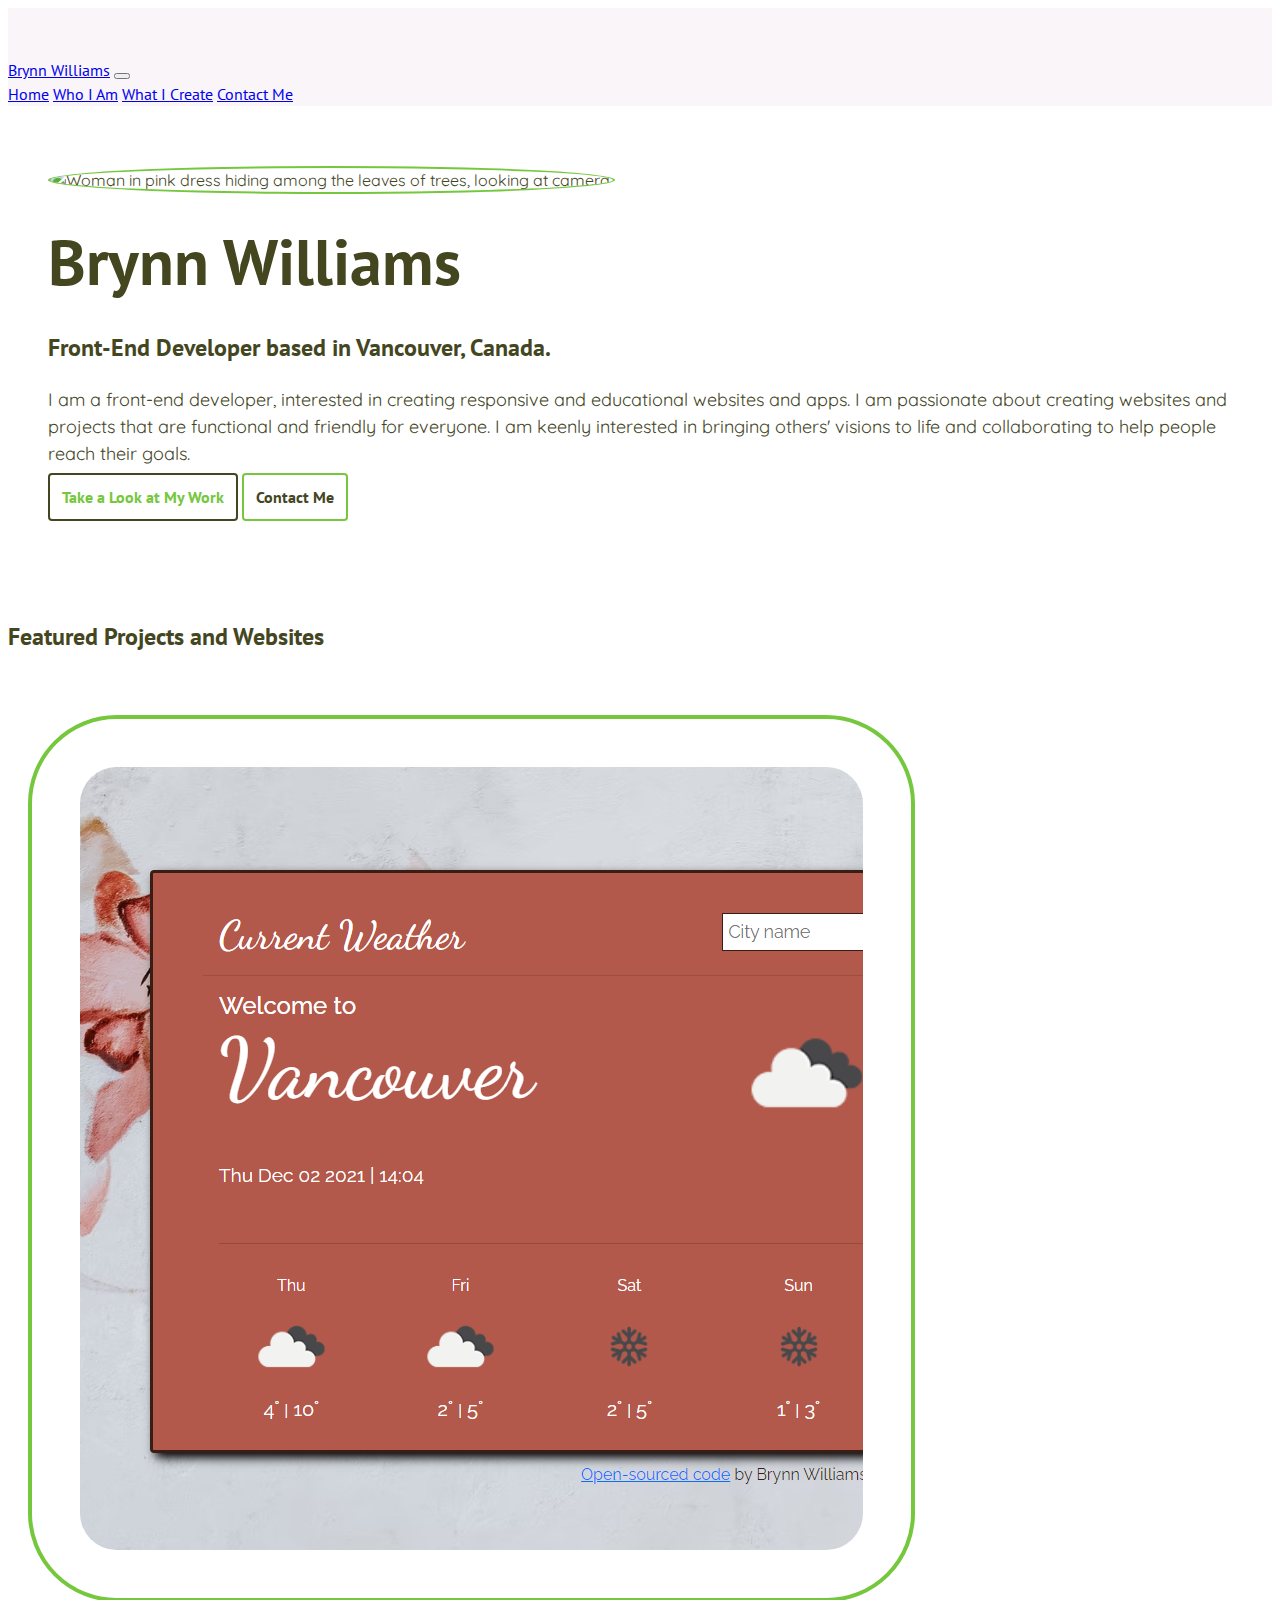
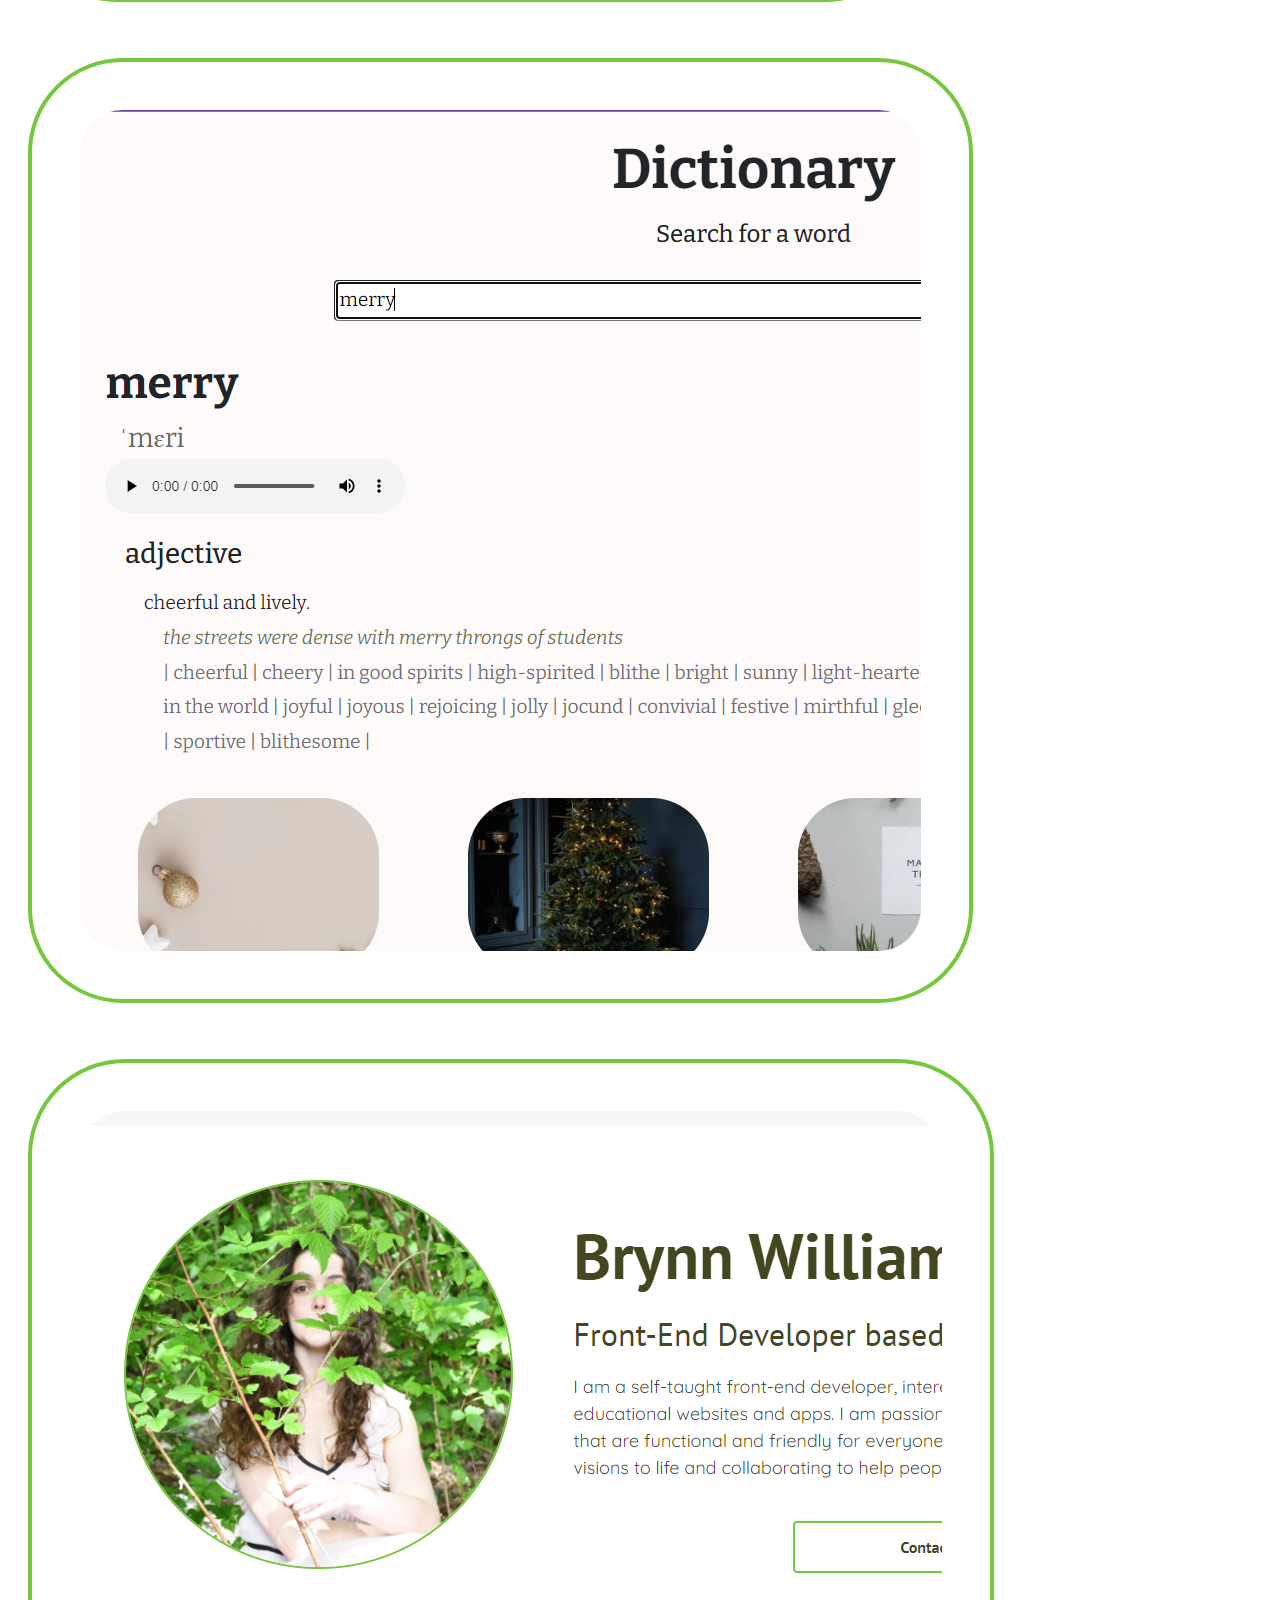
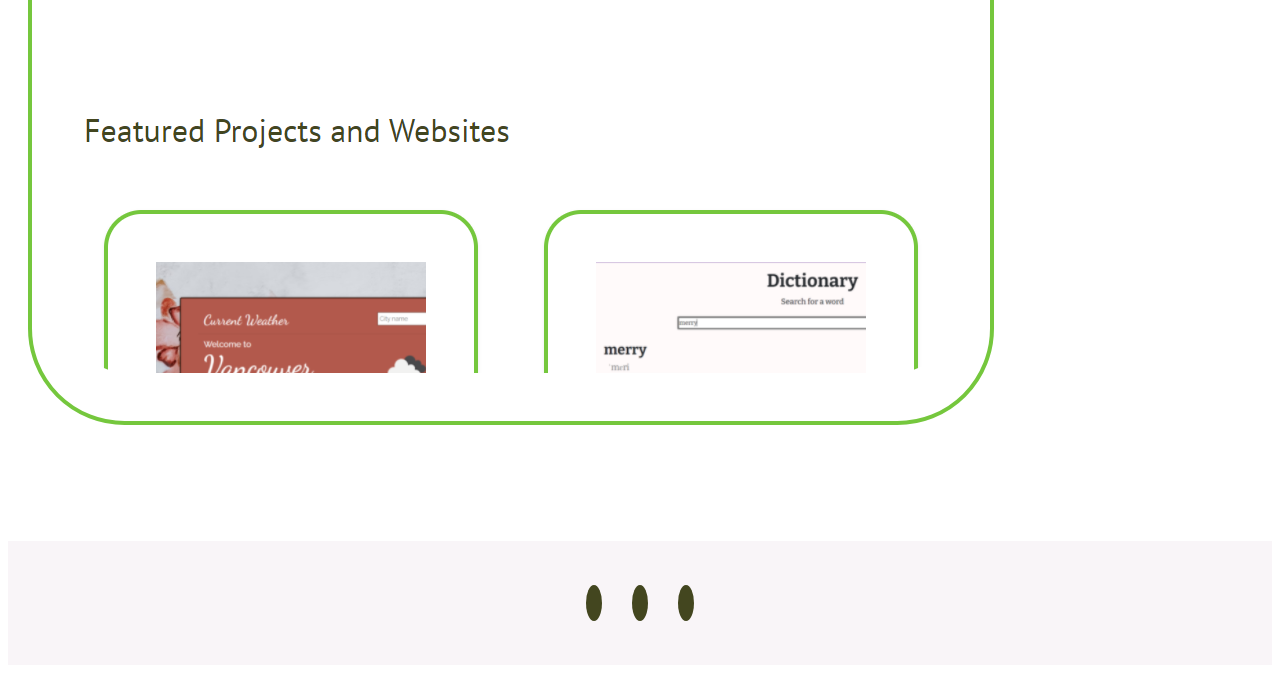
==== commit 209e7fd1: "Update website copy and CSS, add div.work-nav" ====
--- a/index.html
+++ b/index.html
@@ -27,7 +27,7 @@
                 <div class="navbar-nav">
                   <a class="nav-link active" aria-current="page" href="index.html">Home</a>
                   <a class="nav-link" href="/about.html">Who I Am</a>
-                  <a class="nav-link" href="/projects.html">What I've Created</a>
+                  <a class="nav-link" href="/work.html">What I Create</a>
                   <a class="nav-link" href="/contact.html">Contact Me</a>
                 </div>
               </div>
@@ -39,15 +39,16 @@
         <div class="container">
             <div class="hero">
                 <div class="row">
-                    <div class="col-md-4">
+                    <div class="col-lg-4">
                         <img class="img-fluid profile-photo" src="images/hiding_in_the_trees.JPG" alt="Woman in pink dress hiding among the leaves of trees, looking at camera." />
                     </div>
-                    <div class="col-md-8 p-5">
+                    <div class="col-lg-8 p-5">
                         <h1>Brynn Williams</h1>
                         <h2>Front-End Developer based in Vancouver, Canada.</h2>
                         <p>
-                        I am a self-taught front-end developer, interested in creating responsive and educational websites and apps. I am passionate about creating websites and projects that are functional and friendly for everyone. I am keenly interested in bringing others' visions to life and collaborating to help people reach their goals.
+                        I am a front-end developer, interested in creating responsive and educational websites and apps. I am passionate about creating websites and projects that are functional and friendly for everyone. I am keenly interested in bringing others' visions to life and collaborating to help people reach their goals.
                         </p>
+                        <a class="secondary-button d-block" href="/work.html">Take a Look at My Work</a>
                         <a class="primary-button d-block" href="/contact.html">Contact Me</a>
                     </div>
                 </div>
@@ -59,13 +60,13 @@
             <h2>Featured Projects and Websites</h2>
                 <div class="row">
                     <div class="col-md-4">
-                        <a href="/projects.html#react-weather-app"><img class="img-fluid gallery-image shadow-sm" src="images/react_weather_app.png" alt="Weather application built using React." /></a>
+                        <a href="/work.html#react-weather-app"><img class="img-fluid gallery-image shadow-sm" src="images/react_weather_app.png" alt="Weather application built using React." /></a>
                     </div>
                     <div class="col-md-4">
-                        <a href="/projects.html#react-dictionary-app"><img class="img-fluid gallery-image shadow-sm" src="images/react_dictionary_app.png" alt="Dictionary application built using React." /></a>
+                        <a href="/work.html#react-dictionary-app"><img class="img-fluid gallery-image shadow-sm" src="images/react_dictionary_app.png" alt="Dictionary application built using React." /></a>
                     </div>
                     <div class="col-md-4">
-                        <a href="/projects.html#fair-weather-friend-app"><img class="img-fluid gallery-image shadow-sm" src="images/fair_weather_friend_app.png" alt="Weather application built using JavaScript" /></a>
+                        <a href="/work.html#responsive-portfolio-website"><img class="img-fluid gallery-image shadow-sm" src="images/responsive-portfolio-website.png" alt="A responsive website built using HTML and CSS." /></a>
                     </div>
                 </div>
             </div>
--- a/css/styles.css
+++ b/css/styles.css
@@ -1,6 +1,6 @@
 :root {
     --branding-color-1: #75C73D;
-    --branding-color-2: #43461F;
+    --branding-color-2: #43461f;
     --branding-color-3: #F9F5F8;
 }
 
@@ -12,7 +12,7 @@
 
 
 h1, 
-h2, 
+h2,
 h3, 
 h4, 
 h5, 
@@ -45,7 +45,7 @@
     margin: 100px auto 80px;
 }
 
-h2 {
+h2, h3 {
     margin-bottom: 20px;
 }
 
@@ -135,12 +135,17 @@
     padding: 50px 0;
 }
 
-i {
+footer i {
     color: white;
     padding: 8px;
     background: var(--branding-color-2);
     border-radius: 50%;
     margin: 15px;
+    transition: 150ms ease-in-out;
+}
+footer i:hover {
+    color: var(--branding-color-1);
+    background: white;
 }
 
 img.about-image {
@@ -171,6 +176,25 @@
     color: var(--branding-color-2);
 }
 
+div.work-nav-section a {
+    text-decoration: none;
+}
+
+h4.work-nav {
+    color: var(--branding-color-2);
+    font-weight: bold;
+    padding: 80px 50px;
+    border: 4px solid var(--branding-color-1);
+    border-radius: 50%;
+    transition: 200ms ease-in-out;
+}
+
+h4.work-nav:hover {
+    background-color: var(--branding-color-1);
+    color: white;
+    box-shadow: 5px 5px 10px 10px rgb(67, 70, 31, 0.2);
+}
+
 div.project-card {
     background: var(--branding-color-3);
     border-radius: 4px;
@@ -181,6 +205,28 @@
 img.project-image {
     border: 2px solid var(--branding-color-2);
     border-radius: 50%;
+}
+
+div.website-offer {
+    background-color: var(--branding-color-3);
+    border-radius: 4px;
+}
+
+p.coming-soon {
+    font-size: 5em;
+    text-align: center;
+    color: var(--branding-color-1);
+    margin: 60px 0 80px;
+}
+
+#webiste-work,
+#front-end-dev-work,
+#other-work {
+    font-size: 40px;
+}
+
+p.note {
+    font-size: 10px;
 }
 
 @media (max-width: 768px) {
@@ -223,7 +269,9 @@
         padding: 0;
     }
 
-    img.project-image {
+    img.project-image,
+    img.contact-image,
+    div.work-nav-section a {
         display: none;
     }
 }
